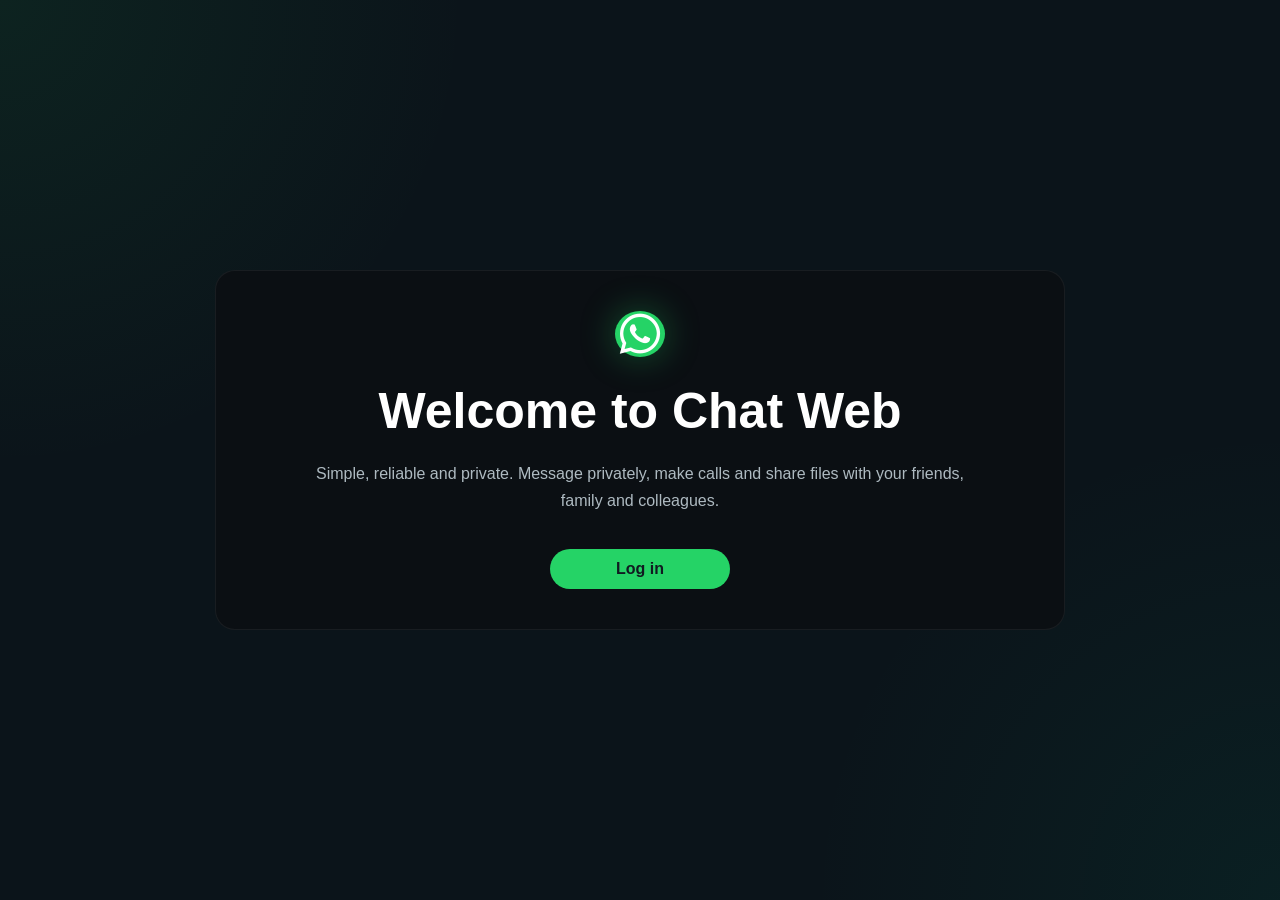
==== frontend/accounts.html @ 02a5d93a "Initial ChatWeb project" ====
<!DOCTYPE html>
<html lang="en">

<head>
    <meta charset="UTF-8" />
    <meta name="viewport" content="width=device-width, initial-scale=1.0" />
    <title>Chat Web🌐</title>

    <link rel="stylesheet" href="https://cdnjs.cloudflare.com/ajax/libs/font-awesome/6.5.2/css/all.min.css" />

    <style>
        * {
            margin: 0;
            padding: 0;
            box-sizing: border-box;
            font-family: "Segoe UI", sans-serif;
        }

        body {
            height: 100vh;
            overflow: hidden;
            background:
                radial-gradient(circle at top left,
                    rgba(37, 211, 102, 0.08),
                    transparent 30%),
                radial-gradient(circle at bottom right,
                    rgba(0, 168, 132, 0.08),
                    transparent 30%),
                #0b141a;

            display: flex;
            justify-content: center;
            align-items: center;
        }

        /* WELCOME SCREEN */

        .welcome-screen {
            position: fixed;
            inset: 0;
            background:
                radial-gradient(circle at top left,
                    rgba(37, 211, 102, 0.08),
                    transparent 30%),
                radial-gradient(circle at bottom right,
                    rgba(0, 168, 132, 0.08),
                    transparent 30%),
                #0b141a;

            display: flex;
            justify-content: center;
            align-items: center;
            z-index: 1000;

            transition: 0.7s ease;
        }

        .welcome-screen.hide {
            opacity: 0;
            visibility: hidden;
            transform: scale(1.05);
        }

        .welcome-card {
            width: 90%;
            max-width: 850px;
            height: 360px;

            background: #0b0f13;

            border-radius: 20px;

            border: 1px solid rgba(255, 255, 255, 0.06);

            display: flex;
            flex-direction: column;
            justify-content: center;
            align-items: center;

            text-align: center;

            padding: 40px;

            animation: fadeWelcome 1s ease;
        }

        @keyframes fadeWelcome {

            from {
                opacity: 0;
                transform: translateY(30px);
            }

            to {
                opacity: 1;
                transform: translateY(0);
            }
        }

        .welcome-logo {
            width: 50px;
            border-radius: 50%;
            background: #25d366;
            display: flex;
            justify-content: center;
            align-items: center;
            margin-bottom: 25px;
            box-shadow: 0 0 35px rgba(37, 211, 102, 0.35);
        }

        .welcome-logo i {
            color: white;
            font-size: 46px;
        }

        .welcome-card h1 {
            color: white;
            font-size: 50px;
            margin-bottom: 20px;
        }

        .welcome-card p {
            color: #aebac1;
            max-width: 650px;
            line-height: 1.7;
            margin-bottom: 35px;
        }

        .welcome-card button {
            width: 180px;
            height: 52px;

            border: none;
            border-radius: 40px;

            background: #25d366;

            color: #111b21;

            font-size: 16px;
            font-weight: 700;

            cursor: pointer;

            transition: 0.3s;
        }

        .welcome-card button:hover {
            transform: translateY(-3px);
            background: #1ebe5d;

            box-shadow: 0 10px 25px rgba(37, 211, 102, 0.3);
        }

        .auth-wrapper {
            width: 100%;
            max-width: 1100px;
            height: 700px;
            background: #111b21;
            border-radius: 18px;
            overflow: hidden;
            display: flex;
            box-shadow:
                0 10px 40px rgba(0, 0, 0, 0.5),
                0 0 80px rgba(37, 211, 102, 0.05);

            position: relative;
            opacity: 0;
            visibility: hidden;
            transform: scale(0.95);

            transition: 0.7s ease;
        }

        .auth-wrapper.show {
            opacity: 1;
            visibility: visible;
            transform: scale(1);
        }

        /* LEFT */

        .left-panel {
            width: 50%;
            background: #111b21;
            padding: 60px;
            display: flex;
            justify-content: center;
            align-items: center;
        }

        .left-content {
            max-width: 420px;
            animation: fadeLeft 1s ease;
        }

        @keyframes fadeLeft {
            from {
                opacity: 0;
                transform: translateX(-40px);
            }

            to {
                opacity: 1;
                transform: translateX(0);
            }
        }

        .logo {
            width: 75px;
            height: 75px;
            border-radius: 50%;
            background: #25d366;
            display: flex;
            justify-content: center;
            align-items: center;
            margin-bottom: 30px;
            box-shadow: 0 0 30px rgba(37, 211, 102, 0.4);
        }

        .logo i {
            color: white;
            font-size: 42px;
        }

        .left-content h1 {
            color: white;
            font-size: 50px;
            margin-bottom: 15px;
        }

        .left-content p {
            color: #8696a0;
            line-height: 1.8;
            margin-bottom: 40px;
        }

        .features {
            display: flex;
            flex-direction: column;
            gap: 18px;
        }

        .feature {
            display: flex;
            align-items: center;
            gap: 15px;
            color: #d1d7db;
        }

        .feature i {
            color: #25d366;
            font-size: 18px;
        }

        /* RIGHT */

        .right-panel {
            width: 50%;
            background: #202c33;
            position: relative;
            overflow: hidden;
        }

        .forms-container {
            width: 200%;
            height: 100%;
            display: flex;
            transition: transform 0.7s ease;
        }

        .forms-container.active {
            transform: translateX(-50%);
        }

        .form-box {
            width: 50%;
            height: 100%;
            display: flex;
            justify-content: center;
            align-items: center;
            padding: 40px;
        }

        .form-content {
            width: 100%;
            max-width: 360px;
            animation: fadeUp 0.8s ease;
        }

        @keyframes fadeUp {
            from {
                opacity: 0;
                transform: translateY(30px);
            }

            to {
                opacity: 1;
                transform: translateY(0);
            }
        }

        .form-content h2 {
            color: white;
            font-size: 38px;
            margin-bottom: 10px;
        }

        .sub-text {
            color: #8696a0;
            margin-bottom: 30px;
            font-size: 14px;
        }

        .input-group {
            position: relative;
            margin-bottom: 18px;
        }

        .input-group i {
            position: absolute;
            top: 50%;
            left: 18px;
            transform: translateY(-50%);
            color: #8696a0;
        }

        .input-group input {
            width: 100%;
            height: 58px;
            border: none;
            outline: none;
            border-radius: 14px;
            background: #2a3942;
            padding: 0 18px 0 52px;
            color: white;
            font-size: 15px;
            transition: 0.3s;
        }

        .input-group input:focus {
            border: 1px solid #25d366;
            box-shadow: 0 0 10px rgba(37, 211, 102, 0.2);
        }

        .input-group input::placeholder {
            color: #8696a0;
        }

        .file-input {
            background: #2a3942;
            border-radius: 14px;
            padding: 15px;
            color: #8696a0;
            margin-bottom: 18px;
        }

        .file-input input {
            color: white;
            width: 100%;
        }

        .auth-btn {
            width: 100%;
            height: 58px;
            border: none;
            border-radius: 40px;
            background: #25d366;
            color: white;
            font-size: 16px;
            font-weight: 600;
            cursor: pointer;
            transition: 0.3s;
        }

        .auth-btn:hover {
            background: #1ebe5d;
            transform: translateY(-2px);
            box-shadow: 0 10px 20px rgba(37, 211, 102, 0.25);
        }

        .switch-text {
            margin-top: 22px;
            text-align: center;
            color: #8696a0;
            font-size: 14px;
        }

        .switch-text span {
            color: #25d366;
            cursor: pointer;
            font-weight: 600;
        }

        .switch-text span:hover {
            text-decoration: underline;
        }

        @media(max-width: 950px) {

            body {
                padding: 15px;
                height: auto;
            }

            .auth-wrapper {
                flex-direction: column;
                height: auto;
            }

            .left-panel,
            .right-panel {
                width: 100%;
            }

            .left-panel {
                padding: 40px 30px;
            }

            .left-content h1 {
                font-size: 38px;
            }

            .forms-container {
                width: 200%;
                min-height: 700px;
            }
        }
    </style>
</head>

<body>
    <!-- WELCOME SCREEN -->

    <div class="welcome-screen" id="welcomeScreen">

        <div class="welcome-card">

            <div class="welcome-logo">
                <i class="fa-brands fa-whatsapp"></i>
            </div>

            <h1>Welcome to Chat Web</h1>

            <p>
                Simple, reliable and private.
                Message privately, make calls and share
                files with your friends, family and colleagues.
            </p>

            <button id="openAuth">
                Log in
            </button>

        </div>

    </div>

    <div class="auth-wrapper">

        <div class="left-panel">

            <div class="left-content">

                <div class="logo">
                    <i class="fa-brands fa-whatsapp"></i>
                </div>

                <h1>Chat Securely</h1>

                <p>
                    Connect with your friends instantly using
                    real-time messaging, online status,
                    seen ticks and modern style chat system.
                </p>

                <div class="features">

                    <div class="feature">
                        <i class="fa-solid fa-lock"></i>
                        <span>End-to-end encrypted messaging</span>
                    </div>

                    <div class="feature">
                        <i class="fa-solid fa-check-double"></i>
                        <span>Real-time seen and delivered ticks</span>
                    </div>

                    <div class="feature">
                        <i class="fa-solid fa-user-group"></i>
                        <span>Private chats with online users</span>
                    </div>

                    <div class="feature">
                        <i class="fa-solid fa-bolt"></i>
                        <span>Fast modern chat experience</span>
                    </div>

                </div>

            </div>

        </div>

        <!-- RIGHT -->

        <div class="right-panel">

            <div class="forms-container" id="formsContainer">

                <!-- LOGIN -->

                <div class="form-box">

                    <div class="form-content">

                        <h2>Login</h2>

                        <p class="sub-text">
                            Login to continue chatting
                        </p>

                        <form id="loginForm">

                            <div class="input-group">
                                <i class="fa-solid fa-phone"></i>

                                <input type="text" id="loginPhone" placeholder="Phone number">
                            </div>

                            <div class="input-group">
                                <i class="fa-solid fa-lock"></i>

                                <input type="password" id="loginPassword" placeholder="Password">
                            </div>

                            <button class="auth-btn" type="submit">
                                Login
                            </button>

                        </form>

                        <p class="switch-text">
                            Don't have an account?
                            <span id="showRegister">
                                Register
                            </span>
                        </p>

                    </div>

                </div>

                <!-- REGISTER -->

                <div class="form-box">

                    <div class="form-content">

                        <h2>Register</h2>

                        <p class="sub-text">
                            Create your new account
                        </p>

                        <form id="registerForm">

                            <div class="input-group">
                                <i class="fa-solid fa-user"></i>

                                <input type="text" id="username" placeholder="Username">
                            </div>

                            <div class="input-group">
                                <i class="fa-solid fa-envelope"></i>

                                <input type="email" id="email" placeholder="Email">
                            </div>

                            <div class="input-group">
                                <i class="fa-solid fa-phone"></i>

                                <input type="text" id="registerPhone" placeholder="Phone number">
                            </div>

                            <div class="input-group">
                                <i class="fa-solid fa-lock"></i>

                                <input type="password" id="registerPassword" placeholder="Password">
                            </div>

                            <div class="file-input">
                                <input type="file" id="profilePicture">
                            </div>

                            <button class="auth-btn" type="submit">
                                Register
                            </button>

                        </form>

                        <p class="switch-text">
                            Already have an account?
                            <span id="showLogin">
                                Login
                            </span>
                        </p>

                    </div>

                </div>

            </div>

        </div>

    </div>

    <script>

        const formsContainer =
            document.getElementById("formsContainer");

        const showRegister =
            document.getElementById("showRegister");

        const showLogin =
            document.getElementById("showLogin");

        showRegister.addEventListener("click", () => {
            formsContainer.classList.add("active");
        });

        showLogin.addEventListener("click", () => {
            formsContainer.classList.remove("active");
        });

        const welcomeScreen =
            document.getElementById("welcomeScreen");

        const authWrapper =
            document.querySelector(".auth-wrapper");

        const openAuth =
            document.getElementById("openAuth");

        openAuth.addEventListener("click", () => {

            welcomeScreen.classList.add("hide");

            authWrapper.classList.add("show");

        });

        /* LOGIN */

        const loginForm =
            document.getElementById("loginForm");

        loginForm.addEventListener("submit",
            async (e) => {

                e.preventDefault();

                const number =
                    document.getElementById("loginPhone").value;

                const password =
                    document.getElementById("loginPassword").value;

                if (!number || !password) {
                    alert("Please fill all fields");
                    return;
                }

                try {

                    const response = await fetch(
                        "http://localhost:5000/api/auth/login",
                        {
                            method: "POST",
                            headers: {
                                "Content-Type": "application/json"
                            },
                            body: JSON.stringify({
                                number,
                                password
                            })
                        }
                    );

                    const data = await response.json();

                    if (response.ok) {

                        localStorage.setItem(
                            "token",
                            data.token
                        );

                        localStorage.setItem(
                            "userId",
                            data.userId
                        );

                        localStorage.setItem(
                            "profilePicture",
                            data.ProfilePicture || ""
                        );

                        localStorage.setItem(
                            "username",
                            data.Username
                        );

                        setTimeout(() => {
                            window.location.href = "index.html";
                        }, 1000)

                    } else {
                        alert(data.message);
                    }

                } catch (error) {
                    console.log(error);
                }

            });

        /* REGISTER */

        const registerForm =
            document.getElementById("registerForm");

        registerForm.addEventListener("submit",
            async (e) => {

                e.preventDefault();

                const username =
                    document.getElementById("username").value;

                const email =
                    document.getElementById("email").value;

                const number =
                    document.getElementById("registerPhone").value;

                const password =
                    document.getElementById("registerPassword").value;

                const profilePicture =
                    document.getElementById("profilePicture").files[0];

                if (!username || !email || !number || !password) {
                    alert("Please fill all fields");
                    return;
                }

                const formData = new FormData();

                formData.append("username", username);
                formData.append("email", email);
                formData.append("number", number);
                formData.append("password", password);

                if (profilePicture) {
                    formData.append("profile", profilePicture);
                }

                try {

                    const response = await fetch(
                        "http://localhost:5000/api/auth/register",
                        {
                            method: "POST",
                            body: formData
                        }
                    );

                    const data = await response.json();

                    if (response.ok) {

                        localStorage.setItem(
                            "profilePicture",
                            data.ProfilePicture
                        );

                        alert("Registered Successfully");

                        formsContainer.classList.remove("active");

                    } else {

                        alert(data.message);

                    }

                } catch (error) {
                    console.log(error);
                }

            });

    </script>

</body>

</html>
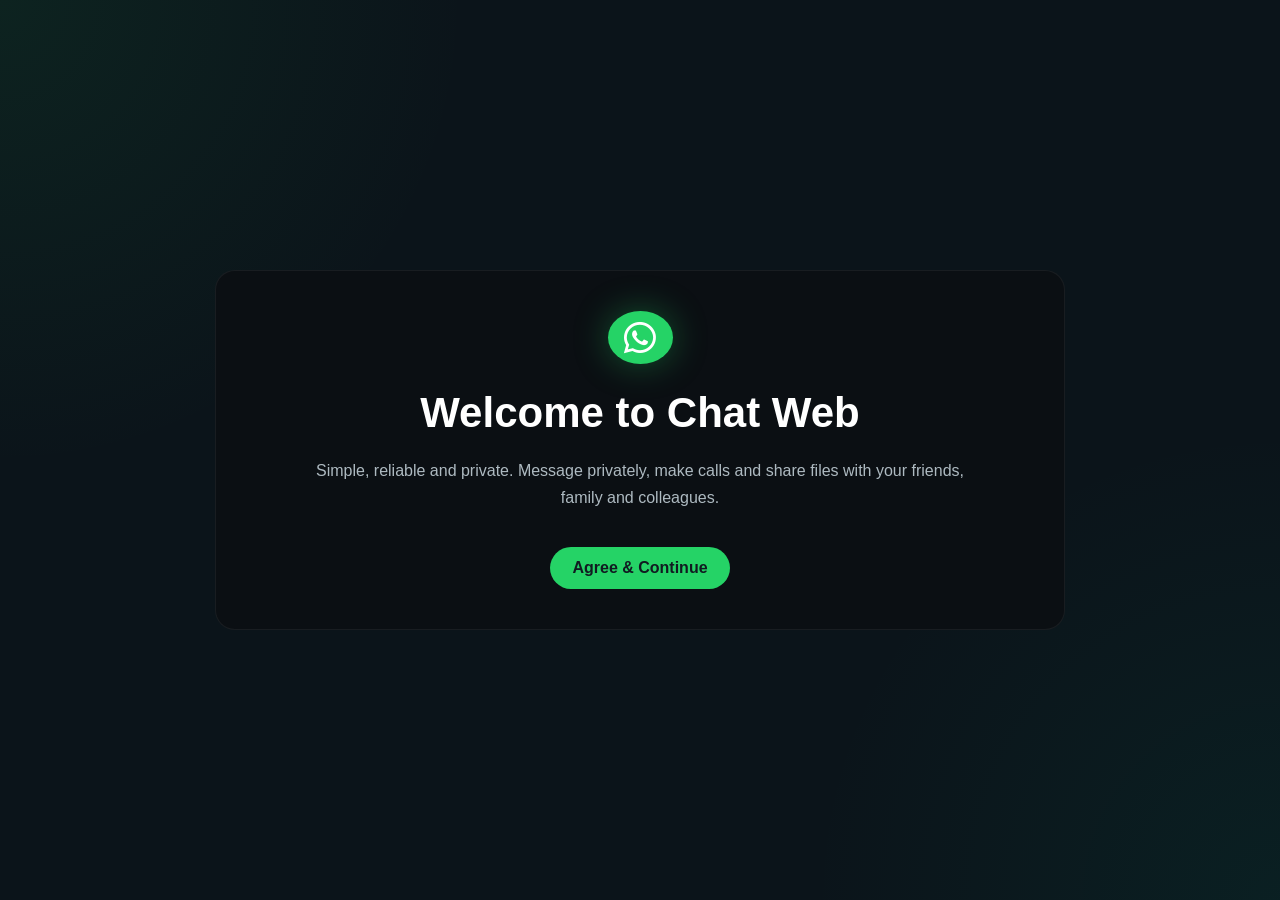
==== commit a97e58f2: "Added more features" ====
--- a/frontend/accounts.html
+++ b/frontend/accounts.html
@@ -20,38 +20,26 @@
             height: 100vh;
             overflow: hidden;
             background:
-                radial-gradient(circle at top left,
-                    rgba(37, 211, 102, 0.08),
-                    transparent 30%),
-                radial-gradient(circle at bottom right,
-                    rgba(0, 168, 132, 0.08),
-                    transparent 30%),
+                radial-gradient(circle at top left, rgba(37, 211, 102, 0.08), transparent 30%),
+                radial-gradient(circle at bottom right, rgba(0, 168, 132, 0.08), transparent 30%),
                 #0b141a;
-
             display: flex;
             justify-content: center;
             align-items: center;
         }
 
         /* WELCOME SCREEN */
-
         .welcome-screen {
             position: fixed;
             inset: 0;
             background:
-                radial-gradient(circle at top left,
-                    rgba(37, 211, 102, 0.08),
-                    transparent 30%),
-                radial-gradient(circle at bottom right,
-                    rgba(0, 168, 132, 0.08),
-                    transparent 30%),
+                radial-gradient(circle at top left, rgba(37, 211, 102, 0.08), transparent 30%),
+                radial-gradient(circle at bottom right, rgba(0, 168, 132, 0.08), transparent 30%),
                 #0b141a;
-
             display: flex;
             justify-content: center;
             align-items: center;
             z-index: 1000;
-
             transition: 0.7s ease;
         }
 
@@ -65,27 +53,19 @@
             width: 90%;
             max-width: 850px;
             height: 360px;
-
             background: #0b0f13;
-
             border-radius: 20px;
-
             border: 1px solid rgba(255, 255, 255, 0.06);
-
             display: flex;
             flex-direction: column;
             justify-content: center;
             align-items: center;
-
             text-align: center;
-
             padding: 40px;
-
             animation: fadeWelcome 1s ease;
         }
 
         @keyframes fadeWelcome {
-
             from {
                 opacity: 0;
                 transform: translateY(30px);
@@ -98,7 +78,8 @@
         }
 
         .welcome-logo {
-            width: 50px;
+            width: 65px;
+            height: 65px;
             border-radius: 50%;
             background: #25d366;
             display: flex;
@@ -110,12 +91,12 @@
 
         .welcome-logo i {
             color: white;
-            font-size: 46px;
+            font-size: 36px;
         }
 
         .welcome-card h1 {
             color: white;
-            font-size: 50px;
+            font-size: 42px;
             margin-bottom: 20px;
         }
 
@@ -129,26 +110,19 @@
         .welcome-card button {
             width: 180px;
             height: 52px;
-
             border: none;
             border-radius: 40px;
-
             background: #25d366;
-
             color: #111b21;
-
             font-size: 16px;
             font-weight: 700;
-
             cursor: pointer;
-
             transition: 0.3s;
         }
 
         .welcome-card button:hover {
             transform: translateY(-3px);
             background: #1ebe5d;
-
             box-shadow: 0 10px 25px rgba(37, 211, 102, 0.3);
         }
 
@@ -163,12 +137,10 @@
             box-shadow:
                 0 10px 40px rgba(0, 0, 0, 0.5),
                 0 0 80px rgba(37, 211, 102, 0.05);
-
             position: relative;
             opacity: 0;
             visibility: hidden;
             transform: scale(0.95);
-
             transition: 0.7s ease;
         }
 
@@ -178,8 +150,7 @@
             transform: scale(1);
         }
 
-        /* LEFT */
-
+        /* LEFT PANEL */
         .left-panel {
             width: 50%;
             background: #111b21;
@@ -253,8 +224,7 @@
             font-size: 18px;
         }
 
-        /* RIGHT */
-
+        /* RIGHT PANEL */
         .right-panel {
             width: 50%;
             background: #202c33;
@@ -302,13 +272,13 @@
 
         .form-content h2 {
             color: white;
-            font-size: 38px;
-            margin-bottom: 10px;
+            font-size: 34px;
+            margin-bottom: 8px;
         }
 
         .sub-text {
             color: #8696a0;
-            margin-bottom: 30px;
+            margin-bottom: 25px;
             font-size: 14px;
         }
 
@@ -347,17 +317,67 @@
             color: #8696a0;
         }
 
-        .file-input {
+        /* WHATSAPP WHATSAPP INTERACTIVE PREVIEW AVATAR CSS */
+        .avatar-picker-wrapper {
+            display: flex;
+            justify-content: center;
+            margin-bottom: 25px;
+        }
+
+        .whatsapp-avatar-holder {
+            width: 110px;
+            height: 110px;
+            border-radius: 50%;
             background: #2a3942;
-            border-radius: 14px;
-            padding: 15px;
-            color: #8696a0;
-            margin-bottom: 18px;
-        }
-
-        .file-input input {
-            color: white;
+            position: relative;
+            overflow: hidden;
+            cursor: pointer;
+            border: 2px dashed rgba(134, 150, 160, 0.4);
+            transition: 0.3s ease;
+        }
+
+        .whatsapp-avatar-holder:hover {
+            border-color: #25d366;
+            background: #31434e;
+        }
+
+        .whatsapp-avatar-holder img {
             width: 100%;
+            height: 100%;
+            object-fit: cover;
+            display: block;
+        }
+
+        .avatar-overlay {
+            position: absolute;
+            inset: 0;
+            background: rgba(11, 20, 26, 0.65);
+            display: flex;
+            flex-direction: column;
+            justify-content: center;
+            align-items: center;
+            opacity: 0;
+            transition: 0.25s ease;
+            color: #e9edef;
+            text-align: center;
+            padding: 5px;
+        }
+
+        .whatsapp-avatar-holder:hover .avatar-overlay {
+            opacity: 1;
+        }
+
+        .avatar-overlay i {
+            font-size: 20px;
+            margin-bottom: 4px;
+            color: #25d366;
+        }
+
+        .avatar-overlay span {
+            font-size: 10px;
+            font-weight: 600;
+            text-transform: uppercase;
+            letter-spacing: 0.5px;
         }
 
         .auth-btn {
@@ -366,7 +386,7 @@
             border: none;
             border-radius: 40px;
             background: #25d366;
-            color: white;
+            color: #111b21;
             font-size: 16px;
             font-weight: 600;
             cursor: pointer;
@@ -396,8 +416,8 @@
             text-decoration: underline;
         }
 
+        /* RESPONSIVE BREAKPOINTS */
         @media(max-width: 950px) {
-
             body {
                 padding: 15px;
                 height: auto;
@@ -423,7 +443,27 @@
 
             .forms-container {
                 width: 200%;
-                min-height: 700px;
+                min-height: 650px;
+            }
+        }
+
+        @media (max-width: 600px) {
+            .left-panel {
+                width: 100%;
+                height: auto;
+                background: #111b21;
+                padding: 40px 20px;
+                display: flex;
+                justify-content: center;
+                align-items: center;
+            }
+
+            .right-panel {
+                width: 100%;
+                height: auto;
+                background: #202c33;
+                position: relative;
+                overflow: hidden;
             }
         }
     </style>
@@ -433,199 +473,140 @@
     <!-- WELCOME SCREEN -->
 
     <div class="welcome-screen" id="welcomeScreen">
-
         <div class="welcome-card">
-
             <div class="welcome-logo">
                 <i class="fa-brands fa-whatsapp"></i>
             </div>
-
             <h1>Welcome to Chat Web</h1>
-
             <p>
-                Simple, reliable and private.
-                Message privately, make calls and share
+                Simple, reliable and private. Message privately, make calls and share
                 files with your friends, family and colleagues.
             </p>
-
-            <button id="openAuth">
-                Log in
-            </button>
-
+            <button id="openAuth">Agree & Continue</button>
         </div>
-
     </div>
 
     <div class="auth-wrapper">
-
         <div class="left-panel">
-
             <div class="left-content">
-
                 <div class="logo">
                     <i class="fa-brands fa-whatsapp"></i>
                 </div>
-
                 <h1>Chat Securely</h1>
-
                 <p>
-                    Connect with your friends instantly using
-                    real-time messaging, online status,
+                    Connect with your friends instantly using real-time messaging, online status,
                     seen ticks and modern style chat system.
                 </p>
-
                 <div class="features">
-
                     <div class="feature">
                         <i class="fa-solid fa-lock"></i>
                         <span>End-to-end encrypted messaging</span>
                     </div>
-
                     <div class="feature">
                         <i class="fa-solid fa-check-double"></i>
                         <span>Real-time seen and delivered ticks</span>
                     </div>
-
                     <div class="feature">
                         <i class="fa-solid fa-user-group"></i>
                         <span>Private chats with online users</span>
                     </div>
-
                     <div class="feature">
                         <i class="fa-solid fa-bolt"></i>
                         <span>Fast modern chat experience</span>
                     </div>
-
                 </div>
-
             </div>
-
         </div>
 
-        <!-- RIGHT -->
-
         <div class="right-panel">
-
             <div class="forms-container" id="formsContainer">
 
-                <!-- LOGIN -->
-
                 <div class="form-box">
-
                     <div class="form-content">
-
-                        <h2>Login</h2>
-
-                        <p class="sub-text">
-                            Login to continue chatting
-                        </p>
+                        <h2>Enter your number</h2>
+                        <p class="sub-text">Log in to sync your profile updates instantly.</p>
 
                         <form id="loginForm">
-
                             <div class="input-group">
                                 <i class="fa-solid fa-phone"></i>
-
-                                <input type="text" id="loginPhone" placeholder="Phone number">
+                                <input type="text" id="loginPhone" placeholder="Phone number" required>
                             </div>
-
                             <div class="input-group">
                                 <i class="fa-solid fa-lock"></i>
-
-                                <input type="password" id="loginPassword" placeholder="Password">
+                                <input type="password" id="loginPassword" placeholder="OTP Pin OR Password"
+                                    required>
                             </div>
-
-                            <button class="auth-btn" type="submit">
-                                Login
-                            </button>
-
+                            <button class="auth-btn" type="submit">Verify & Log In</button>
                         </form>
 
                         <p class="switch-text">
-                            Don't have an account?
-                            <span id="showRegister">
-                                Register
-                            </span>
+                            First time using Chat Web? <span id="showRegister">Create profile</span>
                         </p>
-
                     </div>
-
                 </div>
 
-                <!-- REGISTER -->
-
                 <div class="form-box">
-
                     <div class="form-content">
-
-                        <h2>Register</h2>
-
-                        <p class="sub-text">
-                            Create your new account
-                        </p>
+                        <h2>Profile Info</h2>
+                        <p class="sub-text">Please provide your name and an optional profile picture.</p>
 
                         <form id="registerForm">
+                            <div class="avatar-picker-wrapper">
+                                <div class="whatsapp-avatar-holder" id="avatarPicker">
+                                    <img src="https://cdn-icons-png.flaticon.com/512/149/149071.png"
+                                        alt="Default Avatar" id="avatarImagePreview">
+                                    <div class="avatar-overlay">
+                                        <i class="fa-solid fa-camera"></i>
+                                        <span>Add Photo</span>
+                                    </div>
+                                </div>
+                                <input type="file" id="profilePicture" accept="image/*" hidden>
+                            </div>
 
                             <div class="input-group">
                                 <i class="fa-solid fa-user"></i>
-
-                                <input type="text" id="username" placeholder="Username">
+                                <input type="text" id="username" placeholder="Profile name (e.g., John Doe)" required>
                             </div>
-
                             <div class="input-group">
                                 <i class="fa-solid fa-envelope"></i>
-
-                                <input type="email" id="email" placeholder="Email">
+                                <input type="email" id="email" placeholder="Email address (Optional)">
                             </div>
-
                             <div class="input-group">
                                 <i class="fa-solid fa-phone"></i>
-
-                                <input type="text" id="registerPhone" placeholder="Phone number">
+                                <input type="text" id="registerPhone" placeholder="Confirm phone number" required>
                             </div>
-
                             <div class="input-group">
                                 <i class="fa-solid fa-lock"></i>
-
-                                <input type="password" id="registerPassword" placeholder="Password">
+                                <input type="password" id="registerPassword" placeholder="OTP Pin OR Password"
+                                    required>
                             </div>
-
-                            <div class="file-input">
-                                <input type="file" id="profilePicture">
-                            </div>
-
-                            <button class="auth-btn" type="submit">
-                                Register
-                            </button>
-
+                            <button class="auth-btn" type="submit">Finish Setup</button>
                         </form>
 
                         <p class="switch-text">
-                            Already have an account?
-                            <span id="showLogin">
-                                Login
-                            </span>
+                            Already configured? <span id="showLogin">Log In</span>
                         </p>
-
                     </div>
-
                 </div>
 
             </div>
-
         </div>
-
     </div>
 
     <script>
 
-        const formsContainer =
-            document.getElementById("formsContainer");
-
-        const showRegister =
-            document.getElementById("showRegister");
-
-        const showLogin =
-            document.getElementById("showLogin");
+        const formsContainer = document.getElementById("formsContainer");
+        const showRegister = document.getElementById("showRegister");
+        const showLogin = document.getElementById("showLogin");
+        const welcomeScreen = document.getElementById("welcomeScreen");
+        const authWrapper = document.querySelector(".auth-wrapper");
+        const openAuth = document.getElementById("openAuth");
+        const API_BASE_URL = "http://192.168.0.107:5000/api/auth";
+
+        openAuth.addEventListener("click", () => {
+            welcomeScreen.classList.add("hide");
+            authWrapper.classList.add("show");
+        });
 
         showRegister.addEventListener("click", () => {
             formsContainer.classList.add("active");
@@ -635,173 +616,109 @@
             formsContainer.classList.remove("active");
         });
 
-        const welcomeScreen =
-            document.getElementById("welcomeScreen");
-
-        const authWrapper =
-            document.querySelector(".auth-wrapper");
-
-        const openAuth =
-            document.getElementById("openAuth");
-
-        openAuth.addEventListener("click", () => {
-
-            welcomeScreen.classList.add("hide");
-
-            authWrapper.classList.add("show");
-
+        // Interactive Camera Upload Click Routing & Immediate File Previewing Logic
+        const avatarPicker = document.getElementById("avatarPicker");
+        const profilePictureInput = document.getElementById("profilePicture");
+        const avatarImagePreview = document.getElementById("avatarImagePreview");
+
+        avatarPicker.addEventListener("click", () => {
+            profilePictureInput.click();
         });
 
-        /* LOGIN */
-
-        const loginForm =
-            document.getElementById("loginForm");
-
-        loginForm.addEventListener("submit",
-            async (e) => {
-
-                e.preventDefault();
-
-                const number =
-                    document.getElementById("loginPhone").value;
-
-                const password =
-                    document.getElementById("loginPassword").value;
-
-                if (!number || !password) {
-                    alert("Please fill all fields");
-                    return;
+        profilePictureInput.addEventListener("change", function () {
+            const file = this.files[0];
+            if (file) {
+                const reader = new FileReader();
+                reader.onload = function (e) {
+                    avatarImagePreview.setAttribute('src', e.target.result);
                 }
-
-                try {
-
-                    const response = await fetch(
-                        "http://localhost:5000/api/auth/login",
-                        {
-                            method: "POST",
-                            headers: {
-                                "Content-Type": "application/json"
-                            },
-                            body: JSON.stringify({
-                                number,
-                                password
-                            })
-                        }
-                    );
-
-                    const data = await response.json();
-
-                    if (response.ok) {
-
-                        localStorage.setItem(
-                            "token",
-                            data.token
-                        );
-
-                        localStorage.setItem(
-                            "userId",
-                            data.userId
-                        );
-
-                        localStorage.setItem(
-                            "profilePicture",
-                            data.ProfilePicture || ""
-                        );
-
-                        localStorage.setItem(
-                            "username",
-                            data.Username
-                        );
-
-                        setTimeout(() => {
-                            window.location.href = "index.html";
-                        }, 1000)
-
-                    } else {
-                        alert(data.message);
-                    }
-
-                } catch (error) {
-                    console.log(error);
+                reader.readAsDataURL(file);
+            }
+        });
+
+        // --- LOGIN HANDLER ---
+        const loginForm = document.getElementById("loginForm");
+        loginForm.addEventListener("submit", async (e) => {
+            e.preventDefault();
+            const number = document.getElementById("loginPhone").value.trim();
+            const password = document.getElementById("loginPassword").value.trim();
+
+            if (!number || !password) {
+                alert("Please complete all identification parameters.");
+                return;
+            }
+
+            try {
+                const response = await fetch(`${API_BASE_URL}/login`, {
+                    method: "POST",
+                    headers: { "Content-Type": "application/json" },
+                    body: JSON.stringify({ number, password })
+                });
+
+                const data = await response.json();
+
+                if (response.ok) {
+                    localStorage.setItem("token", data.token);
+                    localStorage.setItem("userId", data.userId);
+                    localStorage.setItem("profilePicture", data.ProfilePicture || "");
+                    localStorage.setItem("username", data.Username);
+
+                    setTimeout(() => {
+                        window.location.href = "index.html";
+                    }, 800);
+                } else {
+                    alert(data.message || "Authentication details invalid");
                 }
-
-            });
-
-        /* REGISTER */
-
-        const registerForm =
-            document.getElementById("registerForm");
-
-        registerForm.addEventListener("submit",
-            async (e) => {
-
-                e.preventDefault();
-
-                const username =
-                    document.getElementById("username").value;
-
-                const email =
-                    document.getElementById("email").value;
-
-                const number =
-                    document.getElementById("registerPhone").value;
-
-                const password =
-                    document.getElementById("registerPassword").value;
-
-                const profilePicture =
-                    document.getElementById("profilePicture").files[0];
-
-                if (!username || !email || !number || !password) {
-                    alert("Please fill all fields");
-                    return;
+            } catch (error) {
+                console.error("Login Client Error:", error);
+                alert("Network fault or Server failure occurred.");
+            }
+        });
+
+        // --- REGISTER HANDLER ---
+        const registerForm = document.getElementById("registerForm");
+        registerForm.addEventListener("submit", async (e) => {
+            e.preventDefault();
+
+            const username = document.getElementById("username").value.trim();
+            const email = document.getElementById("email").value.trim();
+            const number = document.getElementById("registerPhone").value.trim();
+            const password = document.getElementById("registerPassword").value.trim();
+            const profileFile = profilePictureInput.files[0];
+
+            if (!username || !number || !password) {
+                alert("Please configure the requested setup criteria.");
+                return;
+            }
+
+            const formData = new FormData();
+            formData.append("username", username);
+            formData.append("email", email);
+            formData.append("number", number);
+            formData.append("password", password);
+            if (profileFile) {
+                formData.append("profile", profileFile);
+            }
+
+            try {
+                const response = await fetch(`${API_BASE_URL}/register`, {
+                    method: "POST",
+                    body: formData
+                });
+
+                const data = await response.json();
+
+                if (response.ok) {
+                    alert("Profile Configured Successfully!");
+                    document.getElementById("loginPhone").value = number;
+                    showLogin.click();
+                } else {
+                    alert(data.message || "Failed to finalize profile.");
                 }
-
-                const formData = new FormData();
-
-                formData.append("username", username);
-                formData.append("email", email);
-                formData.append("number", number);
-                formData.append("password", password);
-
-                if (profilePicture) {
-                    formData.append("profile", profilePicture);
-                }
-
-                try {
-
-                    const response = await fetch(
-                        "http://localhost:5000/api/auth/register",
-                        {
-                            method: "POST",
-                            body: formData
-                        }
-                    );
-
-                    const data = await response.json();
-
-                    if (response.ok) {
-
-                        localStorage.setItem(
-                            "profilePicture",
-                            data.ProfilePicture
-                        );
-
-                        alert("Registered Successfully");
-
-                        formsContainer.classList.remove("active");
-
-                    } else {
-
-                        alert(data.message);
-
-                    }
-
-                } catch (error) {
-                    console.log(error);
-                }
-
-            });
+            } catch (error) {
+                console.error("Registration Client Error:", error);
+            }
+        });
 
     </script>
 
